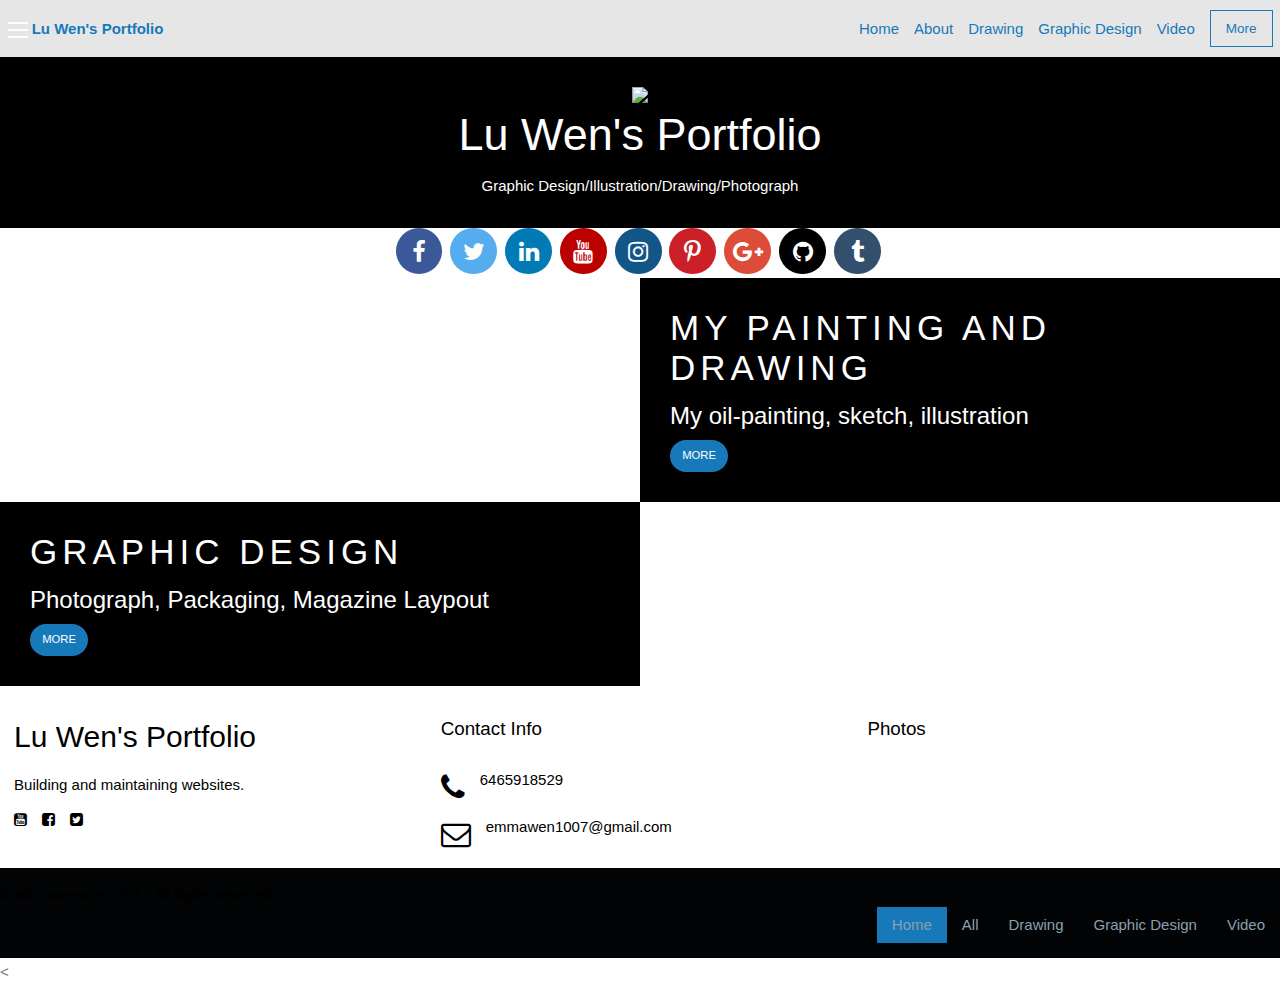
==== index.html @ f1a32ee5 "Initial commit" ====
<!doctype html>
<html ng-app class="no-js" lang="en" dir="ltr">
  <head>
    <meta charset="utf-8">
    <meta http-equiv="x-ua-compatible" content="ie=edge">
    <meta name="viewport" content="width=device-width, initial-scale=1.0">
    <title>Lu Wen's Portfolio</title>
    <link rel="stylesheet" href="css/foundation.css">
    <link rel="stylesheet" href="css/app.css">
  </head>

   <!-- *Begin AnuglarJS -->
             <script src="js/vendor/angular-1.7.8/angular.min.js"></script>
             <script src="js/vendor/angular-1.7.8/angular-animate.min.js"></script>
             <script src="js/vendor/angular-1.7.8/angular-route.min.js"></script>
         <!-- *End AnuglarJS -->

         <!-- *Begin Datatables.net -->
           <link rel="stylesheet" type="text/css" href="https://cdn.datatables.net/v/zf/dt-1.10.18/datatables.min.css"/>
           <script type="text/javascript" src="https://cdn.datatables.net/v/zf/dt-1.10.18/datatables.min.js"></script>
         <!-- *End Datatables.net -->

         <!-- *Begin Font Awesome
           <link rel="stylesheet" href="https://use.fontawesome.com/releases/v5.8.1/css/all.css" integrity="sha384-50oBUHEmvpQ+1lW4y57PTFmhCaXp0ML5d60M1M7uH2+nqUivzIebhndOJK28anvf" crossorigin="anonymous">
         -->
         <!-- The font Awesome code below is several revisions back.
               https://stackoverflow.com/questions/14698589/fontawesome-not-available-as-a-font-family
               I discovered that it would work from an article on stack overflow.  all code should at some point be updated to relfect the last calling syntax for font awesome
             -->
             <link href='http://cdnjs.cloudflare.com/ajax/libs/font-awesome/4.0.3/css/font-awesome.min.css' rel='stylesheet' type='text/css'>
         <!-- *End Font Awesome -->



   <link rel="stylesheet" href="css/foundation.css">
   <link rel="stylesheet" href="css/app.css">
   <link rel="stylesheet" href="css/nav.css">
   <link rel="stylesheet" href="css/subnav.css">
   <link rel="stylesheet" href="css/header.css">
   <link rel="stylesheet" href="css/social.css">
   <link rel="stylesheet" href="css/content.css">
   <link rel="stylesheet" href="css/footer.css">

   <link rel="stylesheet" href="css/parallax.css">

 </head>
 <body>

     <!-- *Begin Nav -->
     <div data-sticky-container>
  <div class="sticky" data-sticky data-margin-top="0">
      <nav class="top-bar topbar-responsive">
    <div class="top-bar-title">
      <span data-responsive-toggle="topbar-responsive" data-hide-for="medium">
        <button class="menu-icon" type="button" data-toggle></button>
      </span>
      <a class="topbar-responsive-logo" href="#"><strong>Lu Wen's Portfolio</strong></a>
    </div>
    <div id="topbar-responsive" class="topbar-responsive-links">
      <div class="top-bar-right">
        <ul class="menu simple vertical medium-horizontal">
          <li><a href="#">Home</a></li>
          <li><a href="index.html#!/about">About</a></li>
          <li><a href="index.html#!/drawing">Drawing</a></li>
          <li><a href="index.html#!/graphic design">Graphic Design</a></li>
          <li><a href="index.html#!/video">Video</a></li>
          <li>
            <a href="more/index.html"><button type="button" class="button hollow topbar-responsive-button">More</button></a>
          </li>
        </ul>
      </div>
    </div>
  </nav>
  </div>
  </div>
     <!-- *End Nav -->


     <!-- *Begin Subnav -->
     <header class="portfolio-hero-header">
  <img class="portfolio-hero-header-logo" src="https://s3.us-east-2.amazonaws.com/emmawen/IMG_1283.jpg"/>
  <h1 class="portfolio-hero-header-h1">Lu Wen's Portfolio</h1>
  <ul class="portfolio-hero-header-description">
    <li>Graphic Design/Illustration/Drawing/Photograph</li>
  </ul>

</header>
     <!-- *End Subnav -->


     <!-- *Begin Header -->
     <div class="fullscreen-image-slider">
     <div class="orbit" role="region" aria-label="FullScreen Pictures" data-orbit>
       <ul class="orbit-container">
         <button class="orbit-previous">
           <span class="show-for-sr">Previous Slide</span>
           <span class="nav fa fa-chevron-left fa-3x"></span>
         </button>
         <button class="orbit-next">
           <span class="show-for-sr">Next Slide</span>
           <span class="nav fa fa-chevron-right fa-3x"></span>
         </button>
         <li class="is-active orbit-slide">
           <img class="orbit-image" src="https://s3.us-east-2.amazonaws.com/emmawen/FINISHED+1+Digital+video+board+horizontal.jpg" alt="Space">
           <figcaption class="orbit-caption">
           </figcaption>
         </li>
         <li class="orbit-slide">
           <img class="orbit-image" src="https://s3.us-east-2.amazonaws.com/emmawen/IMG_9672.jpg" alt="Space">
           <figcaption class="orbit-caption">
           </figcaption>
         </li>
         <li class="orbit-slide">
           <img class="orbit-image" src="https://s3.us-east-2.amazonaws.com/emmawen/LU_WEN+PopcornBagTemplate.jpg" alt="Space">
           <figcaption class="orbit-caption">
           </figcaption>
         </li>
         <li class="orbit-slide">
           <img class="orbit-image" src="https://s3.us-east-2.amazonaws.com/emmawen/Screen+Shot+2019-04-09+at+00.12.05.png" alt="Space">
           <figcaption class="orbit-caption">
           </figcaption>
           <li class="orbit-slide">
             <img class="orbit-image" src="https://s3.us-east-2.amazonaws.com/emmawen/Screen+Shot+2019-04-09+at+00.11.20.png" alt="Space">
             <figcaption class="orbit-caption">
             </figcaption>
         </li>
       </ul>
     </div>
   </div>
     <!-- *End Header -->


     <!-- *Begin Content -->
     <div ng-view></div>
    <!-- *Begin AngularJS -->


    <!-- *Begin Socials -->
    <div class="rounded-social-buttons">
      <a class="social-button facebook" href="#"></a>
      <a class="social-button twitter" href="#"></a>
      <a class="social-button linkedin" href="#"></a>
      <a class="social-button youtube" href="#"></a>
      <a class="social-button instagram" href="#"></a>
      <a class="social-button pinterest" href="#"></a>
      <a class="social-button google-plus" href="#"></a>
      <a class="social-button github" href="#"></a>
      <a class="social-button tumblr" href="#"></a>
    </div>
    <!-- *End Socials -->
    <!-- *End AngularJS -->
     <div data-sticky-container>
     <div class="marketing-site-content-section">
<div class="marketing-site-content-section-img">
 <img src="https://s3.us-east-2.amazonaws.com/emmawen/IMG_2778.JPG" alt="" />
</div>
<div class="marketing-site-content-section-block">
 <h3 class="marketing-site-content-section-block-header">My Painting and Drawing</h3>
 <p class="marketing-site-content-section-block-subheader subheader">My oil-painting, sketch, illustration</p>
 <a href="#" class="round button small">More</a>
</div>
<div class="marketing-site-content-section-block small-order-2 medium-order-1">
 <h3 class="marketing-site-content-section-block-header">Graphic Design</h3>
 <p class="marketing-site-content-section-block-subheader subheader">Photograph, Packaging, Magazine Laypout</p>
 <a href="#" class="round button small">More</a>
</div>
<div class="marketing-site-content-section-img small-order-1 medium-order-2">
 <img src="https://s3.us-east-2.amazonaws.com/emmawen/IMG_0340.jpg" alt="" />
</div>


</div>
     <!-- *End Content -->




    <!-- *Begin Footer -->
    <footer class="marketing-site-footer">
               <div class="grid-x grid-padding-x">
                   <div class="medium-4 cell">
                     <h4 class="marketing-site-footer-name">Lu Wen's Portfolio</h4>
                     <p>Building and maintaining websites.</p>
                     <ul class="menu marketing-site-footer-menu-social simple">
                       <li><a href="#"><i class="fa fa-youtube-square" aria-hidden="true"></i></a></li>
                        <li><a href="#"><i class="fa fa-facebook-square" aria-hidden="true"></i></a></li>
                        <li><a href="#"><i class="fa fa-twitter-square" aria-hidden="true"></i></a></li>
                     </ul>
                   </div>
                   <div class="medium-4 cell">
                      <h4 class="marketing-site-footer-title">Contact Info</h4>
                     <div class="marketing-site-footer-block">
                     </div>
                     <div class="marketing-site-footer-block">
                       <i class="fa fa-phone" aria-hidden="true"></i>
                       <p>6465918529</p>
                     </div>
                     <div class="marketing-site-footer-block">
                       <i class="fa fa-envelope-o" aria-hidden="true"></i>
                       <p>emmawen1007@gmail.com</p>
                     </div>
                   </div>
                   <div class="large-4 cell">
                     <h4 class="marketing-site-footer-title">Photos</h4>
                       <div class="grid-x grid-padding-y">
           	    	<div class="large-4 medium-6 small-12 cell">
                         <img src="https://s3.us-east-2.amazonaws.com/emmawen/IMG_4558.jpg" alt="" />
                       </div>
           	    	<div class="large-4 medium-6 small-12 cell">
                         <img src="https://s3.us-east-2.amazonaws.com/emmawen/IMG_4874.jpg" alt="" />
                       </div>
           	    	<div class="large-4 medium-6 small-12 cell">
                         <img src="https://s3.us-east-2.amazonaws.com/emmawen/webwxgetmsgimg.jpeg" alt="" />
                       </div>
           	    	<div class="large-4 medium-6 small-12 cell">
                         <img src="https://s3.us-east-2.amazonaws.com/emmawen/IMG_3939.jpg" alt="" />
                       </div>
           	    	<div class="large-4 medium-6 small-12 cell">
                         <img src="https://s3.us-east-2.amazonaws.com/emmawen/IMG_9663.jpg" alt="" />
                       </div>
           	    	<div class="large-4 medium-6 small-12 cell">
                         <img src="https://s3.us-east-2.amazonaws.com/emmawen/IMG_2780.JPG" alt="" />
                       </div>
                     </div>
                   </div>
                 </div>


                 <div class="marketing-site-footer-bottom">
                   <div class="row large-unstack align-middle">
                     <div class="column">
                       <p>&copy; MDLawrence - 2017 All rights reserved</p>
                     </div>
                     <div class="column">
                       <ul class="menu marketing-site-footer-bottom-links">
                         <li class="active">
                          <a href="#">Home</a></li>
                         <li><a href="all/index.html">All</a></li>
                         <li><a href="index.html#!/drawing">Drawing</a></li>
                         <li><a href="index.html#!/graphic design">Graphic Design</a></li>
                         <li><a href="index.html#!/video">Video</a></li>
                       </ul>
                     </div>
                   </div>
                 </div>
               </footer>
    <!-- *End Footer -->


     <  <script src="js/vendor/jquery.js"></script>
      <script src="js/vendor/what-input.js"></script>
      <script src="js/vendor/foundation.js"></script>
      <script type="text/javascript" src="https://cdn.datatables.net/v/zf/dt-1.10.18/datatables.min.js"></script>

     <script src="js/app.js"></script>
     <script src="js/spa.js"></script>

     <!-- Controllers -->
    <script src="js/controllers/MainController.js"></script>


   </body>
</html>
---- css/nav.css ----
.menu-hover-lines {
  text-align: center;
  text-transform: uppercase;
  font-weight: 500;
  letter-spacing: 1px;
  transition: all 0.35s ease;
}

.menu-hover-lines li a {
  padding: 0.75rem 0;
  color: rgba(10, 10, 10, 0.5);
  position: relative;
  margin-left: 1rem;
}

.menu-hover-lines li:first-child a {
  margin-left: 0;
}

.menu-hover-lines li.active > a {
  background-color: transparent;
}

.menu-hover-lines a:before,
.menu-hover-lines a::after {
  height: 3px;
  position: absolute;
  content: '';
  transition: all 0.35s ease;
  background-color: #000000;
  width: 0;
}

.menu-hover-lines a::before {
  top: 0;
  left: 0;
}

.menu-hover-lines a::after {
  bottom: 0;
  right: 0;
}

.menu-hover-lines a:hover,
.menu-hover-lines li.active > a {
  color: #000000;
  transition: all 0.35s ease;
}

.menu-hover-lines a:hover::before,
.menu-hover-lines .active a::before,
.menu-hover-lines a:hover::after,
.menu-hover-lines .active a::after {
  width: 100%;
}
---- css/subnav.css ----
.portfolio-hero-header {
  display: -webkit-flex;
  display: -ms-flexbox;
  display: flex;
  -webkit-flex-direction: column;
      -ms-flex-direction: column;
          flex-direction: column;
  -webkit-align-items: center;
      -ms-flex-align: center;
          align-items: center;
  background-color: #000000;
  padding: 2rem 0;
  color:white;


.portfolio-hero-header-description {
  list-style-type: none;
  display: -webkit-flex;
  display: -ms-flexbox;
  display: flex;
  -webkit-justify-content: center;
      -ms-flex-pack: center;
          justify-content: center;
  margin: 0;
  color:white;
}

.portfolio-hero-header-description li {
  -webkit-flex: 1 0 200px;
      -ms-flex: 1 0 200px;
          flex: 1 0 200px;
  text-align: center;
  padding: 0 1.25rem;
  position: relative;
  white-space: nowrap;
}

.portfolio-hero-header-description li:before {
  content: "*";
  position: absolute;
  left: 0;
  top: 5px;
  color:white;
}

.portfolio-hero-header-description li:first-child:before {
  content: "";
}

.portfolio-hero-header-menu {
  list-style-type: none;
  display: -webkit-flex;
  display: -ms-flexbox;
  display: flex;
  -webkit-justify-content: center;
      -ms-flex-pack: center;
          justify-content: center;
  margin: 0;
  color:white;
}

.portfolio-hero-header-menu li {
  margin: 1.25rem;
}

.portfolio-hero-header-menu li a {
  padding-left: 1.875rem;
  padding-right: 1.875rem;
}
---- css/header.css ----
.fullscreen-image-slider .orbit-image {
  width: 100%;
  height: 100vh;
}

.fullscreen-image-slider .orbit-caption {
  bottom: 50%;
  -webkit-transform: translateY(50%);
      -ms-transform: translateY(50%);
          transform: translateY(50%);
  background: none;
  text-align: center;
  color: #fefefe;
  font-weight: bold;
}
---- css/social.css ----
@charset "UTF-8";

.rounded-social-buttons {
  text-align: center;
}

.rounded-social-buttons .social-button {
  display: inline-block;
  position: relative;
  cursor: pointer;
  width: 3.125rem;
  height: 3.125rem;
  border: 0.125rem solid transparent;
  padding: 0;
  text-decoration: none;
  text-align: center;
  color: #fefefe;
  font-size: 1.5625rem;
  font-weight: normal;
  line-height: 2em;
  border-radius: 1.6875rem;
  transition: all 0.5s ease;
  margin-right: 0.25rem;
  margin-bottom: 0.25rem;
}

.rounded-social-buttons .social-button:hover, .rounded-social-buttons .social-button:focus {
  -webkit-transform: rotate(360deg);
      -ms-transform: rotate(360deg);
          transform: rotate(360deg);
}

.rounded-social-buttons .social-button.facebook {
  background: #3b5998;
}

.rounded-social-buttons .social-button.facebook:before {
  font-family: "FontAwesome";
  content: "";
}

.rounded-social-buttons .social-button.facebook:hover, .rounded-social-buttons .social-button.facebook:focus {
  color: #3b5998;
  background: #fefefe;
  border-color: #3b5998;
}

.rounded-social-buttons .social-button.twitter {
  background: #55acee;
}

.rounded-social-buttons .social-button.twitter:before {
  font-family: "FontAwesome";
  content: "";
}

.rounded-social-buttons .social-button.twitter:hover, .rounded-social-buttons .social-button.twitter:focus {
  color: #55acee;
  background: #fefefe;
  border-color: #55acee;
}

.rounded-social-buttons .social-button.linkedin {
  background: #007bb5;
}

.rounded-social-buttons .social-button.linkedin:before {
  font-family: "FontAwesome";
  content: "";
}

.rounded-social-buttons .social-button.linkedin:hover, .rounded-social-buttons .social-button.linkedin:focus {
  color: #007bb5;
  background: #fefefe;
  border-color: #007bb5;
}

.rounded-social-buttons .social-button.youtube {
  background: #bb0000;
}

.rounded-social-buttons .social-button.youtube:before {
  font-family: "FontAwesome";
  content: "";
}

.rounded-social-buttons .social-button.youtube:hover, .rounded-social-buttons .social-button.youtube:focus {
  color: #bb0000;
  background: #fefefe;
  border-color: #bb0000;
}

.rounded-social-buttons .social-button.instagram {
  background: #125688;
}

.rounded-social-buttons .social-button.instagram:before {
  font-family: "FontAwesome";
  content: "";
}

.rounded-social-buttons .social-button.instagram:hover, .rounded-social-buttons .social-button.instagram:focus {
  color: #125688;
  background: #fefefe;
  border-color: #125688;
}

.rounded-social-buttons .social-button.pinterest {
  background: #cb2027;
}

.rounded-social-buttons .social-button.pinterest:before {
  font-family: "FontAwesome";
  content: "";
}

.rounded-social-buttons .social-button.pinterest:hover, .rounded-social-buttons .social-button.pinterest:focus {
  color: #cb2027;
  background: #fefefe;
  border-color: #cb2027;
}

.rounded-social-buttons .social-button.google-plus {
  background: #dd4b39;
}

.rounded-social-buttons .social-button.google-plus:before {
  font-family: "FontAwesome";
  content: "";
}

.rounded-social-buttons .social-button.google-plus:hover, .rounded-social-buttons .social-button.google-plus:focus {
  color: #dd4b39;
  background: #fefefe;
  border-color: #dd4b39;
}

.rounded-social-buttons .social-button.github {
  background: #000000;
}

.rounded-social-buttons .social-button.github:before {
  font-family: "FontAwesome";
  content: "";
}

.rounded-social-buttons .social-button.github:hover, .rounded-social-buttons .social-button.github:focus {
  color: #000000;
  background: #fefefe;
  border-color: #000000;
}

.rounded-social-buttons .social-button.tumblr {
  background: #32506d;
}

.rounded-social-buttons .social-button.tumblr:before {
  font-family: "FontAwesome";
  content: "";
}

.rounded-social-buttons .social-button.tumblr:hover, .rounded-social-buttons .social-button.tumblr:focus {
  color: #32506d;
  background: #fefefe;
  border-color: #32506d;
}
---- css/content.css ----
.marketing-site-content-section {
  display: -webkit-flex;
  display: -ms-flexbox;
  display: flex;
  -webkit-flex-wrap: wrap;
      -ms-flex-wrap: wrap;
          flex-wrap: wrap;
}

.marketing-site-content-section .button.round {
  border-radius: 5000px;
  text-transform: uppercase;
  margin-bottom: 0;
  color: white;
}

.marketing-site-content-section .marketing-site-content-section-img {
  -webkit-align-self: center;
      -ms-flex-item-align: center;
              -ms-grid-row-align: center;
          align-self: center;
  -webkit-flex: 1 0 100%;
      -ms-flex: 1 0 100%;
          flex: 1 0 100%;
}

.marketing-site-content-section .marketing-site-content-section-img {
  width: 100%;
}

@media screen and (min-width: 40em) {
  .marketing-site-content-section .marketing-site-content-section-img {
    -webkit-flex: 1 0 50%;
        -ms-flex: 1 0 50%;
            flex: 1 0 50%;
  }
}

.marketing-site-content-section .marketing-site-content-section-block {
  padding: 1rem;
  -webkit-flex: 1 0 100%;
      -ms-flex: 1 0 100%;
          flex: 1 0 100%;
  -webkit-align-self: stretch;
      -ms-flex-item-align: stretch;
          align-self: stretch;
  background:#000000;
  display: -webkit-flex;
  display: -ms-flexbox;
  display: flex;
  -webkit-flex-direction: column;
      -ms-flex-direction: column;
          flex-direction: column;
  -webkit-justify-content: center;
      -ms-flex-pack: center;
          justify-content: center;
  -webkit-align-items: flex-start;
      -ms-flex-align: start;
          align-items: flex-start;
}

@media screen and (min-width: 40em) {
  .marketing-site-content-section .marketing-site-content-section-block {
    -webkit-flex: 1 0 50%;
        -ms-flex: 1 0 50%;
            flex: 1 0 50%;
    padding: 2rem;
  }
}

.marketing-site-content-section-block-header {
  font-size: 35px;
  color:white;
}

.marketing-site-content-section-block-subheader {
  font-size: 24px;
  color:white;
}
---- css/footer.css ----
.marketing-site-footer {
  background: #ffffff;
  color: #000000;
  padding: 2rem 0 0;
}

.marketing-site-footer .marketing-site-footer-menu-social a {
  color: #000000;
}

.marketing-site-footer .column-block {
  margin-bottom: 30px;
}

.marketing-site-footer > .row {
  margin-bottom: 1rem;
}

@media screen and (max-width: 39.9375em) {
  .marketing-site-footer .columns {
    margin-bottom: 2rem;
  }
}

.marketing-site-footer-name {
  color: #000000;
  margin-bottom: 1rem;
  font-size: 2rem;
}

.marketing-site-footer-title {
  color: #000000;
  margin-bottom: 1rem;
  font-size: 1.25rem;
}

.marketing-site-footer-block {
  display: -webkit-flex;
  display: -ms-flexbox;
  display: flex;
  margin-bottom: 1rem;
}

.marketing-site-footer-block .fa {
  font-size: 2rem;
  color: #020304;
}

.marketing-site-footer-block p {
  margin-left: 1rem;
  line-height: 1.125rem;
}

.marketing-site-footer-bottom {
  background: #020304;
  padding: 1rem 0;
}

.marketing-site-footer-bottom p,
.marketing-site-footer-bottom .menu {
  margin-bottom: 0;
}

.marketing-site-footer-bottom .marketing-site-footer-bottom-links {
  -webkit-justify-content: flex-end;
      -ms-flex-pack: end;
          justify-content: flex-end;
}

.marketing-site-footer-bottom .marketing-site-footer-bottom-links a {
  color: #8aa0ae;
}

@media screen and (max-width: 63.9375em) {
  .marketing-site-footer-bottom .marketing-site-footer-bottom-links {
    -webkit-justify-content: center;
        -ms-flex-pack: center;
            justify-content: center;
  }
}

@media screen and (max-width: 63.9375em) {
  .marketing-site-footer-bottom {
    text-align: center;
  }
}
---- css/parallax.css ----
body, html {
  height: 100%;
  margin: 0;
  font: 400 15px/1.8 "Lato", sans-serif;
  color: #777;
}

.bgimg-1, .bgimg-2, .bgimg-3 {
  position: relative;
  opacity: 1;
  background-attachment: fixed;
  background-position: center;
  background-repeat: no-repeat;
  background-size: cover;

}
.bgimg-1 {
  background-image: url("https://d1ne3nxzty7ofd.cloudfront.net/other/eaglei/img/original/eaglei2.jpg");
  min-height: 100%;
}

.bgimg-2 {
  background-image: url("https://d1ne3nxzty7ofd.cloudfront.net/other/eaglei/img/original/interview.jpg");
  min-height: 100%;
}

.bgimg-3 {
  background-image: url("https://d1ne3nxzty7ofd.cloudfront.net/other/eaglei/img/original/emt.jpg");
  min-height: 100%;
}

.caption {
  position: absolute;
  left: 0;
  top: 50%;
  width: 100%;
  text-align: center;
  color: #000;
}

.caption span.border {
  background-color: #111;
  color: #fff;
  padding: 18px;
  font-size: 25px;
  letter-spacing: 10px;
}

h3 {
  letter-spacing: 5px;
  text-transform: uppercase;
  font: 20px "Lato", sans-serif;
  color: #111;
}

/* Turn off parallax scrolling for tablets and phones */
@media only screen and (max-device-width: 1024px) {
  .bgimg-1, .bgimg-2, .bgimg-3 {
    background-attachment: scroll;
  }
}
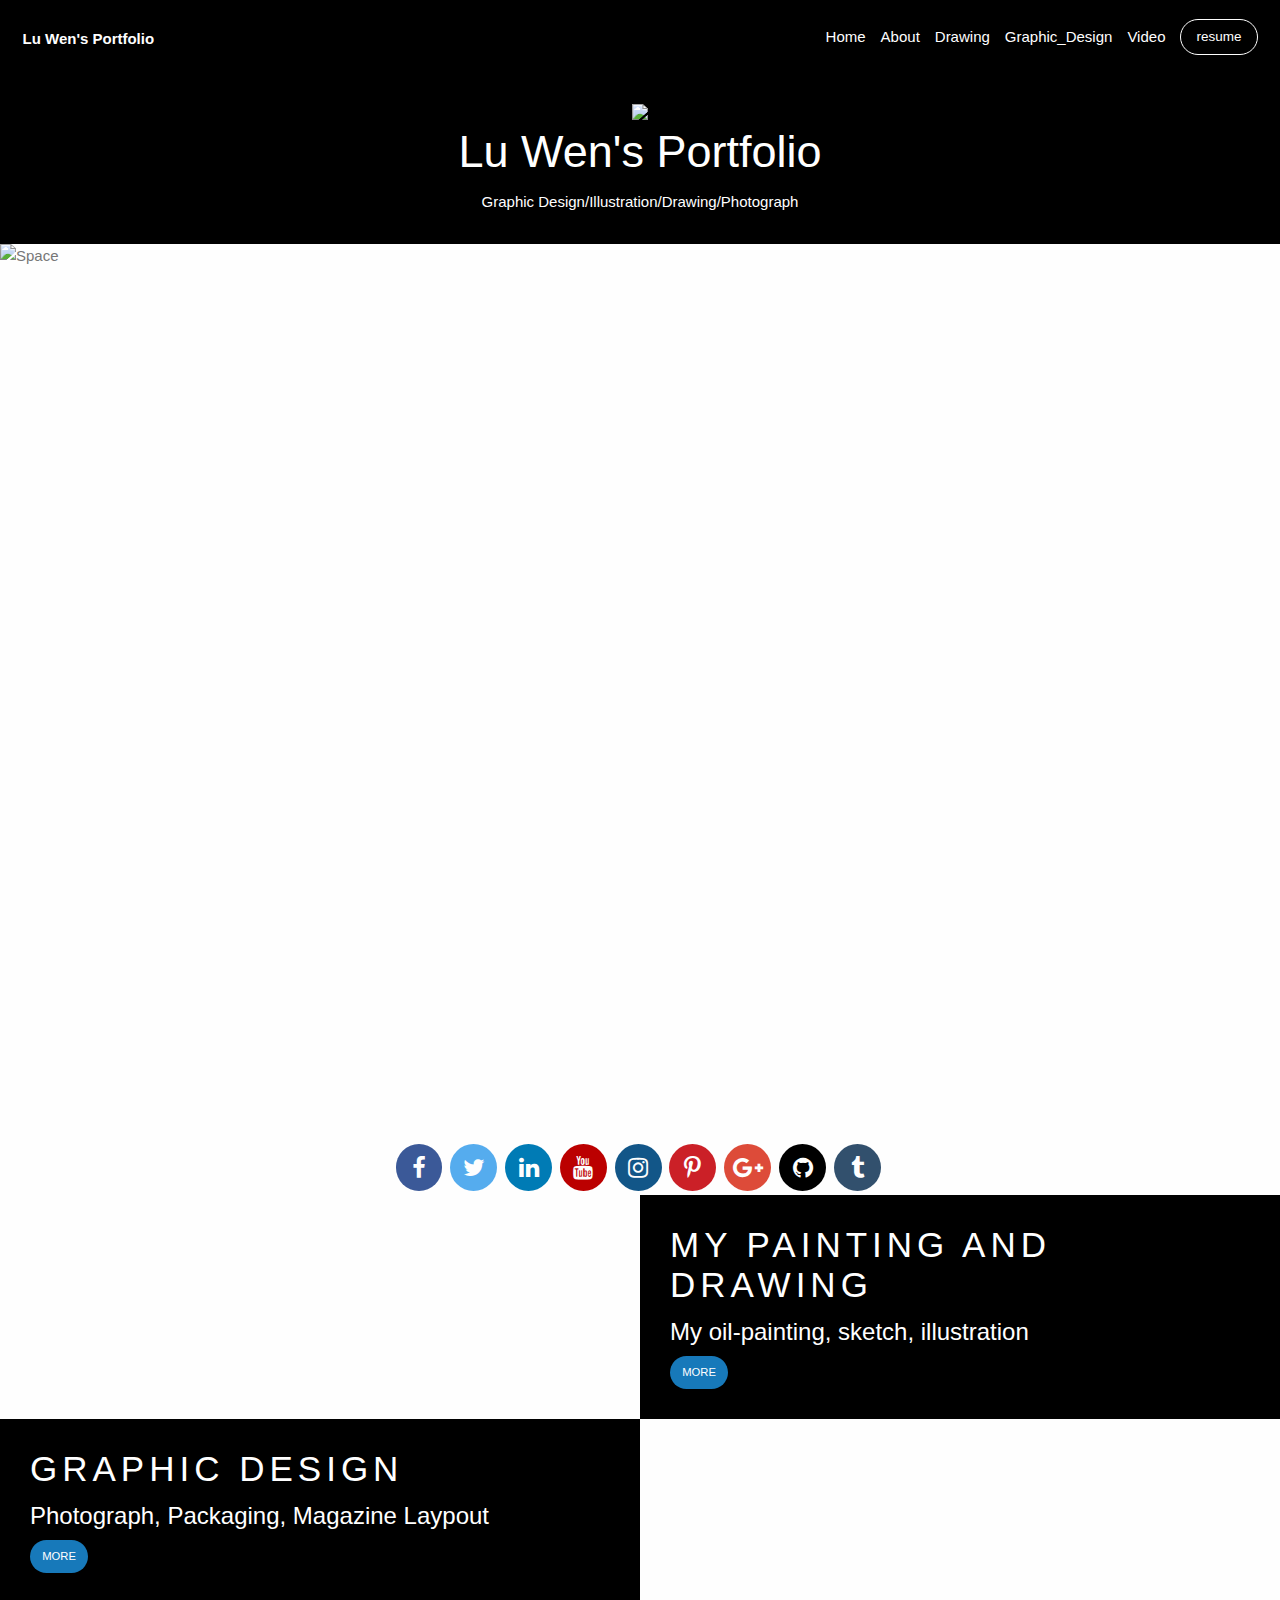
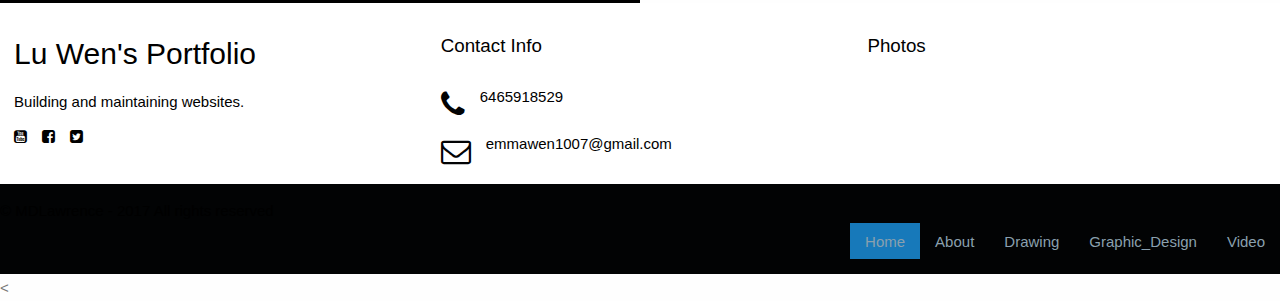
==== commit 5841647a: "5/7" ====
--- a/index.html
+++ b/index.html
@@ -1,5 +1,5 @@
 <!doctype html>
-<html ng-app class="no-js" lang="en" dir="ltr">
+<html ng-app="LU_WENApp" class="no-js" lang="en" dir="ltr">
   <head>
     <meta charset="utf-8">
     <meta http-equiv="x-ua-compatible" content="ie=edge">
@@ -60,12 +60,12 @@
       <div class="top-bar-right">
         <ul class="menu simple vertical medium-horizontal">
           <li><a href="#">Home</a></li>
-          <li><a href="index.html#!/about">About</a></li>
-          <li><a href="index.html#!/drawing">Drawing</a></li>
-          <li><a href="index.html#!/graphic design">Graphic Design</a></li>
-          <li><a href="index.html#!/video">Video</a></li>
+          <li><a href="about/index.html#!">About</a></li>
+          <li><a href="drawing/index.html#!">Drawing</a></li>
+          <li><a href="graphic_design/index.html#!">Graphic_Design</a></li>
+          <li><a href="video/index.html#!">Video</a></li>
           <li>
-            <a href="more/index.html"><button type="button" class="button hollow topbar-responsive-button">More</button></a>
+            <a href="resume/index.html"><button type="button" class="button hollow topbar-responsive-button">resume</button></a>
           </li>
         </ul>
       </div>
@@ -85,6 +85,7 @@
   </ul>
 
 </header>
+
      <!-- *End Subnav -->
 
 
@@ -235,9 +236,9 @@
                        <ul class="menu marketing-site-footer-bottom-links">
                          <li class="active">
                           <a href="#">Home</a></li>
-                         <li><a href="all/index.html">All</a></li>
+                         <li><a href="index.html#!/about">About</a></li>
                          <li><a href="index.html#!/drawing">Drawing</a></li>
-                         <li><a href="index.html#!/graphic design">Graphic Design</a></li>
+                         <li><a href="index.html#!/graphic_design">Graphic_Design</a></li>
                          <li><a href="index.html#!/video">Video</a></li>
                        </ul>
                      </div>
--- a/css/nav.css
+++ b/css/nav.css
@@ -1,56 +1,128 @@
 
-.menu-hover-lines {
-  text-align: center;
-  text-transform: uppercase;
-  font-weight: 500;
-  letter-spacing: 1px;
-  transition: all 0.35s ease;
+.topbar-responsive {
+  background:#000000;
+  padding: 1rem 1.5rem;
 }
 
-.menu-hover-lines li a {
-  padding: 0.75rem 0;
-  color: rgba(10, 10, 10, 0.5);
-  position: relative;
-  margin-left: 1rem;
+.topbar-responsive .topbar-responsive-logo {
+  color: #fefefe;
+  vertical-align: middle;
 }
 
-.menu-hover-lines li:first-child a {
-  margin-left: 0;
+.topbar-responsive .menu {
+  background:#000000;
 }
 
-.menu-hover-lines li.active > a {
-  background-color: transparent;
+.topbar-responsive .menu li:last-of-type {
+  margin-right: 0;
 }
 
-.menu-hover-lines a:before,
-.menu-hover-lines a::after {
-  height: 3px;
-  position: absolute;
-  content: '';
-  transition: all 0.35s ease;
-  background-color: #000000;
-  width: 0;
+.topbar-responsive .menu a {
+  color: #fefefe;
+  transition: color 0.15s ease-in;
 }
 
-.menu-hover-lines a::before {
-  top: 0;
-  left: 0;
+.topbar-responsive .menu a:hover {
+  color: #c6d1d8;
 }
 
-.menu-hover-lines a::after {
-  bottom: 0;
-  right: 0;
+@media screen and (max-width: 39.9375em) {
+  .topbar-responsive .menu a {
+    padding: 0.875rem 0;
+  }
 }
 
-.menu-hover-lines a:hover,
-.menu-hover-lines li.active > a {
-  color: #000000;
-  transition: all 0.35s ease;
+.topbar-responsive .menu .topbar-responsive-button {
+  color: #fefefe;
+  border-color: #fefefe;
+  border-radius: 5000px;
+  transition: color 0.15s ease-in, border-color 0.15s ease-in;
 }
 
-.menu-hover-lines a:hover::before,
-.menu-hover-lines .active a::before,
-.menu-hover-lines a:hover::after,
-.menu-hover-lines .active a::after {
-  width: 100%;
+.topbar-responsive .menu .topbar-responsive-button:hover {
+  color: #c6d1d8;
+  border-color: #c6d1d8;
 }
+
+@media screen and (max-width: 39.9375em) {
+  .topbar-responsive .menu .topbar-responsive-button {
+    width: 100%;
+    margin: 0.875rem 0;
+  }
+}
+
+@media screen and (max-width: 39.9375em) {
+  .topbar-responsive {
+    padding: 0.75rem;
+  }
+  .topbar-responsive .top-bar-title {
+    position: relative;
+    width: 100%;
+  }
+  .topbar-responsive .top-bar-title span {
+    position: absolute;
+    right: 0;
+    border: 1px solid #fefefe;
+    border-radius: 5px;
+    padding: 0.25rem 0.45rem;
+    top: 50%;
+    -webkit-transform: translateY(-50%);
+        -ms-transform: translateY(-50%);
+            transform: translateY(-50%);
+  }
+  .topbar-responsive .top-bar-title span .menu-icon {
+    margin-bottom: 4px;
+  }
+}
+
+@-webkit-keyframes fadeIn {
+  from {
+    opacity: 0;
+  }
+  to {
+    opacity: 1;
+  }
+}
+
+@keyframes fadeIn {
+  from {
+    opacity: 0;
+  }
+  to {
+    opacity: 1;
+  }
+}
+
+@-webkit-keyframes slideDown {
+  0% {
+    -webkit-transform: translateY(-100%);
+            transform: translateY(-100%);
+  }
+  100% {
+    -webkit-transform: translateY(0%);
+            transform: translateY(0%);
+  }
+}
+
+@keyframes slideDown {
+  0% {
+    -webkit-transform: translateY(-100%);
+            transform: translateY(-100%);
+  }
+  100% {
+    -webkit-transform: translateY(0%);
+            transform: translateY(0%);
+  }
+}
+
+@media screen and (max-width: 39.9375em) {
+  .topbar-responsive-links {
+    -webkit-animation-fill-mode: both;
+            animation-fill-mode: both;
+    -webkit-animation-duration: 0.5s;
+            animation-duration: 0.5s;
+    width: 100%;
+    -webkit-animation: fadeIn 1s ease-in;
+            animation: fadeIn 1s ease-in;
+  }
+}
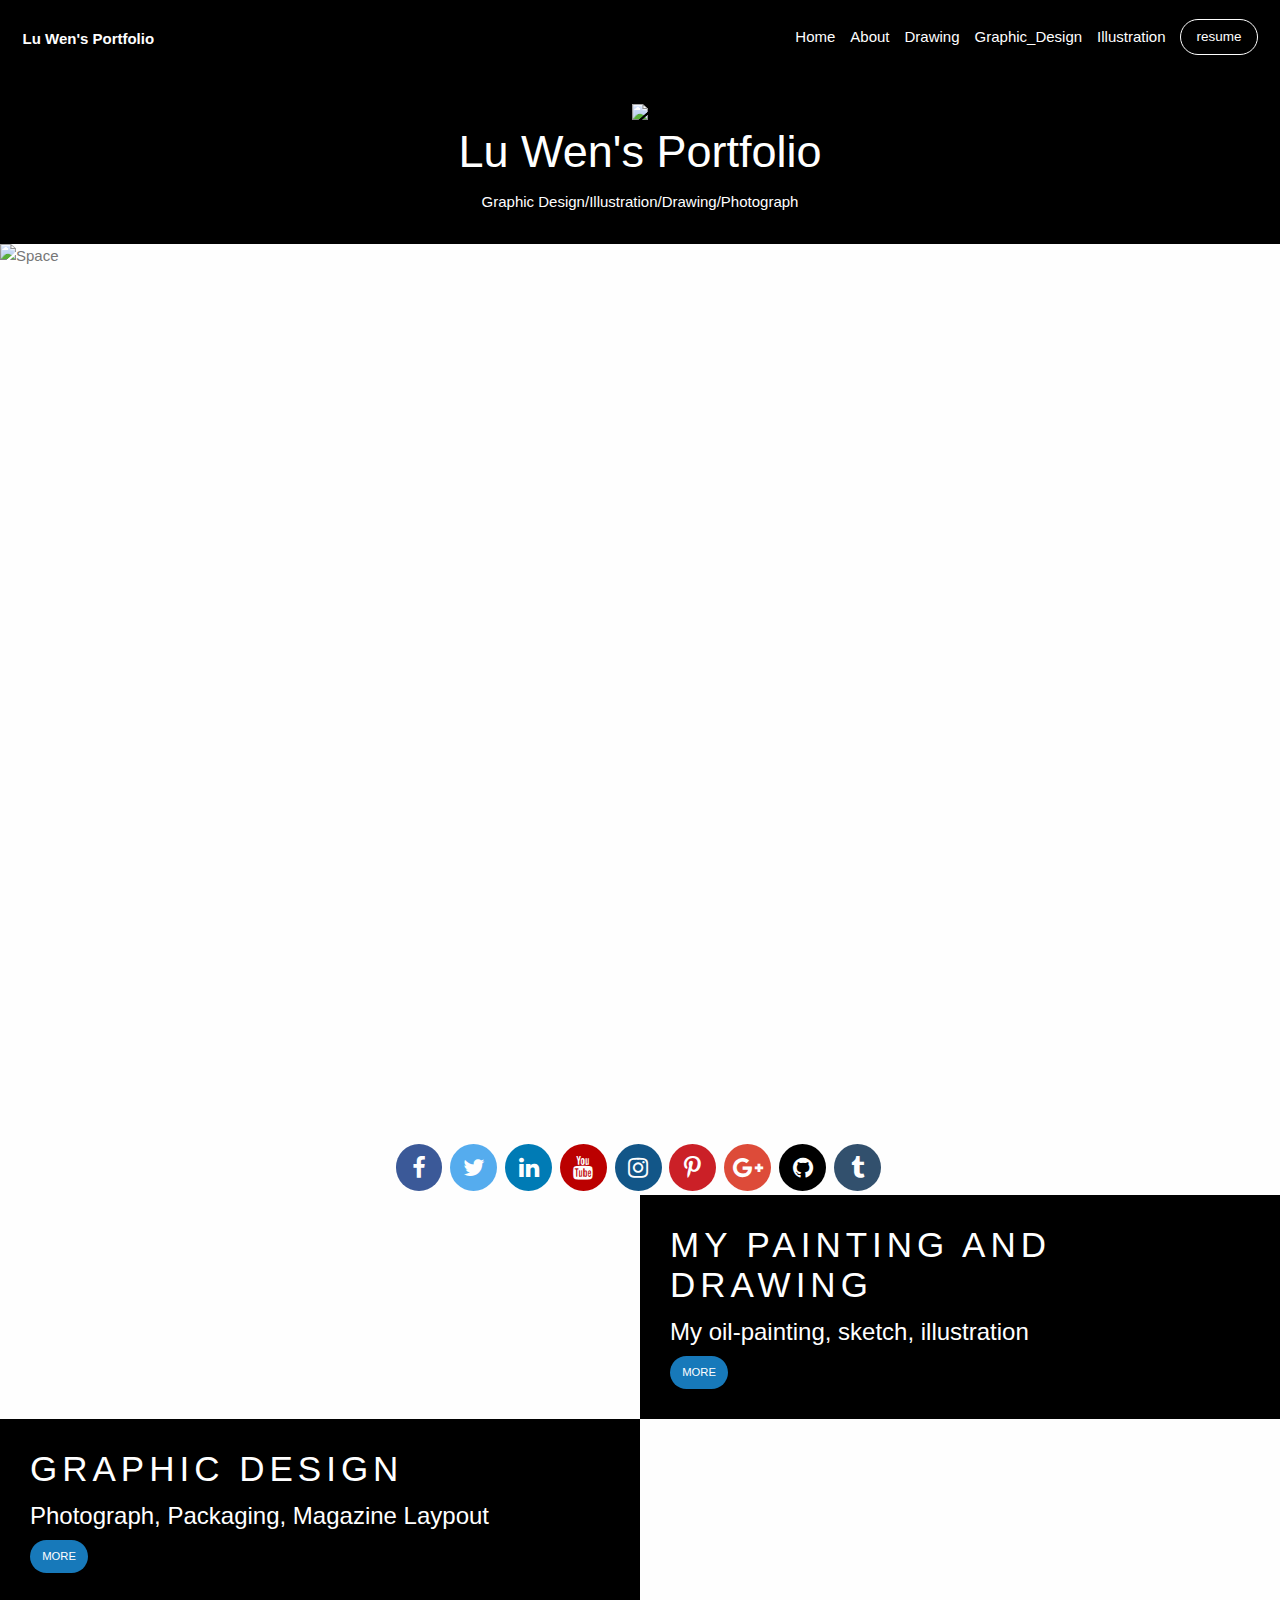
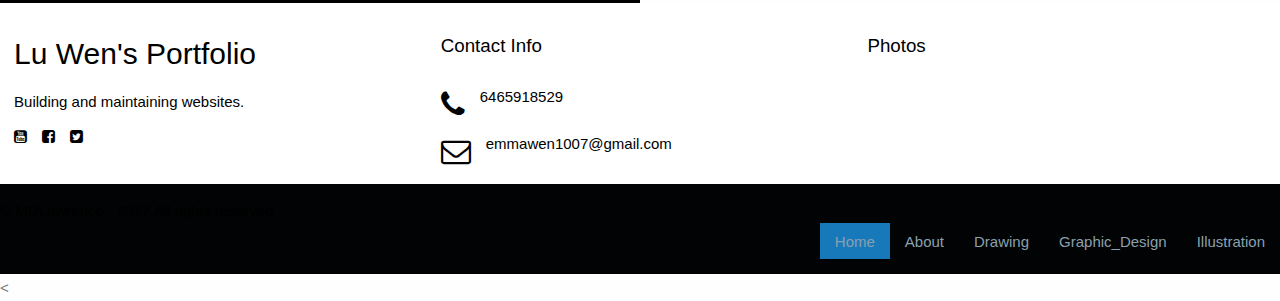
==== commit 1b89a7d8: "3" ====
--- a/index.html
+++ b/index.html
@@ -63,7 +63,7 @@
           <li><a href="about/index.html#!">About</a></li>
           <li><a href="drawing/index.html#!">Drawing</a></li>
           <li><a href="graphic_design/index.html#!">Graphic_Design</a></li>
-          <li><a href="video/index.html#!">Video</a></li>
+          <li><a href="illustration/index.html#!">Illustration</a></li>
           <li>
             <a href="resume/index.html"><button type="button" class="button hollow topbar-responsive-button">resume</button></a>
           </li>
@@ -239,7 +239,7 @@
                          <li><a href="index.html#!/about">About</a></li>
                          <li><a href="index.html#!/drawing">Drawing</a></li>
                          <li><a href="index.html#!/graphic_design">Graphic_Design</a></li>
-                         <li><a href="index.html#!/video">Video</a></li>
+                         <li><a href="index.html#!/illustration">Illustration</a></li>
                        </ul>
                      </div>
                    </div>
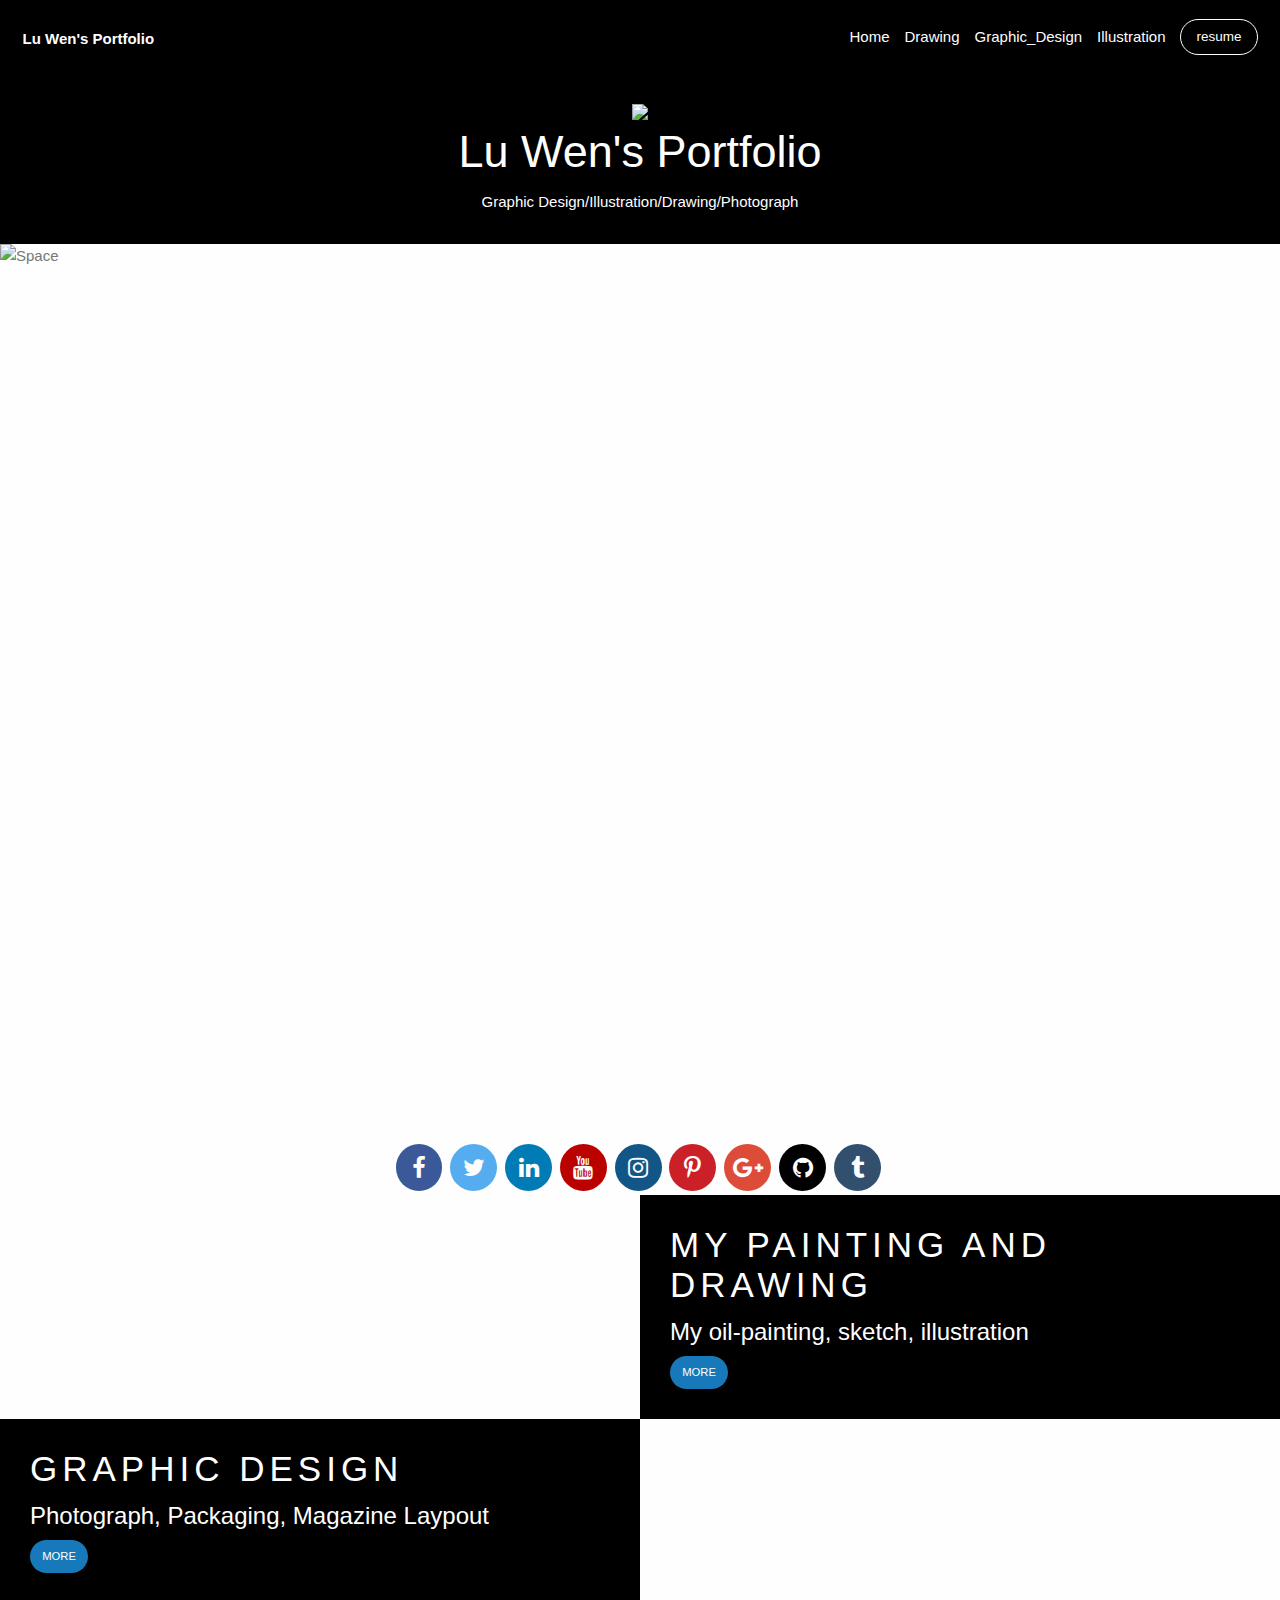
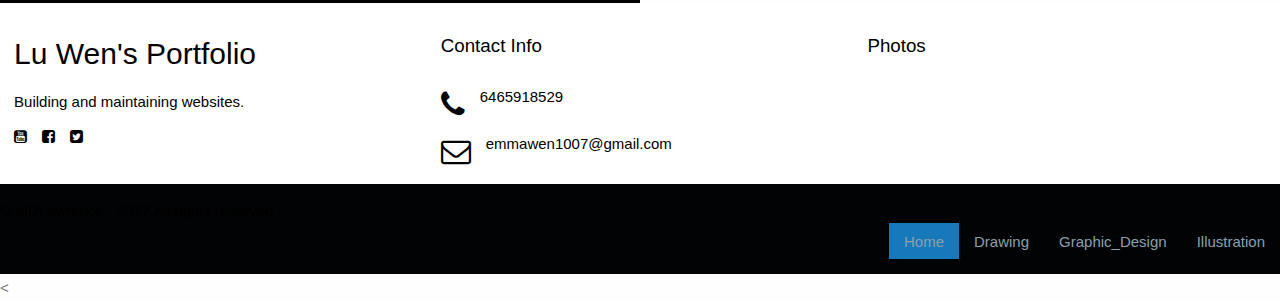
==== commit e1e0c071: "19;17" ====
--- a/index.html
+++ b/index.html
@@ -60,7 +60,7 @@
       <div class="top-bar-right">
         <ul class="menu simple vertical medium-horizontal">
           <li><a href="#">Home</a></li>
-          <li><a href="about/index.html#!">About</a></li>
+
           <li><a href="drawing/index.html#!">Drawing</a></li>
           <li><a href="graphic_design/index.html#!">Graphic_Design</a></li>
           <li><a href="illustration/index.html#!">Illustration</a></li>
@@ -235,8 +235,7 @@
                      <div class="column">
                        <ul class="menu marketing-site-footer-bottom-links">
                          <li class="active">
-                          <a href="#">Home</a></li>
-                         <li><a href="index.html#!/about">About</a></li>
+                          <a href="#">Home</a></li>              
                          <li><a href="index.html#!/drawing">Drawing</a></li>
                          <li><a href="index.html#!/graphic_design">Graphic_Design</a></li>
                          <li><a href="index.html#!/illustration">Illustration</a></li>
